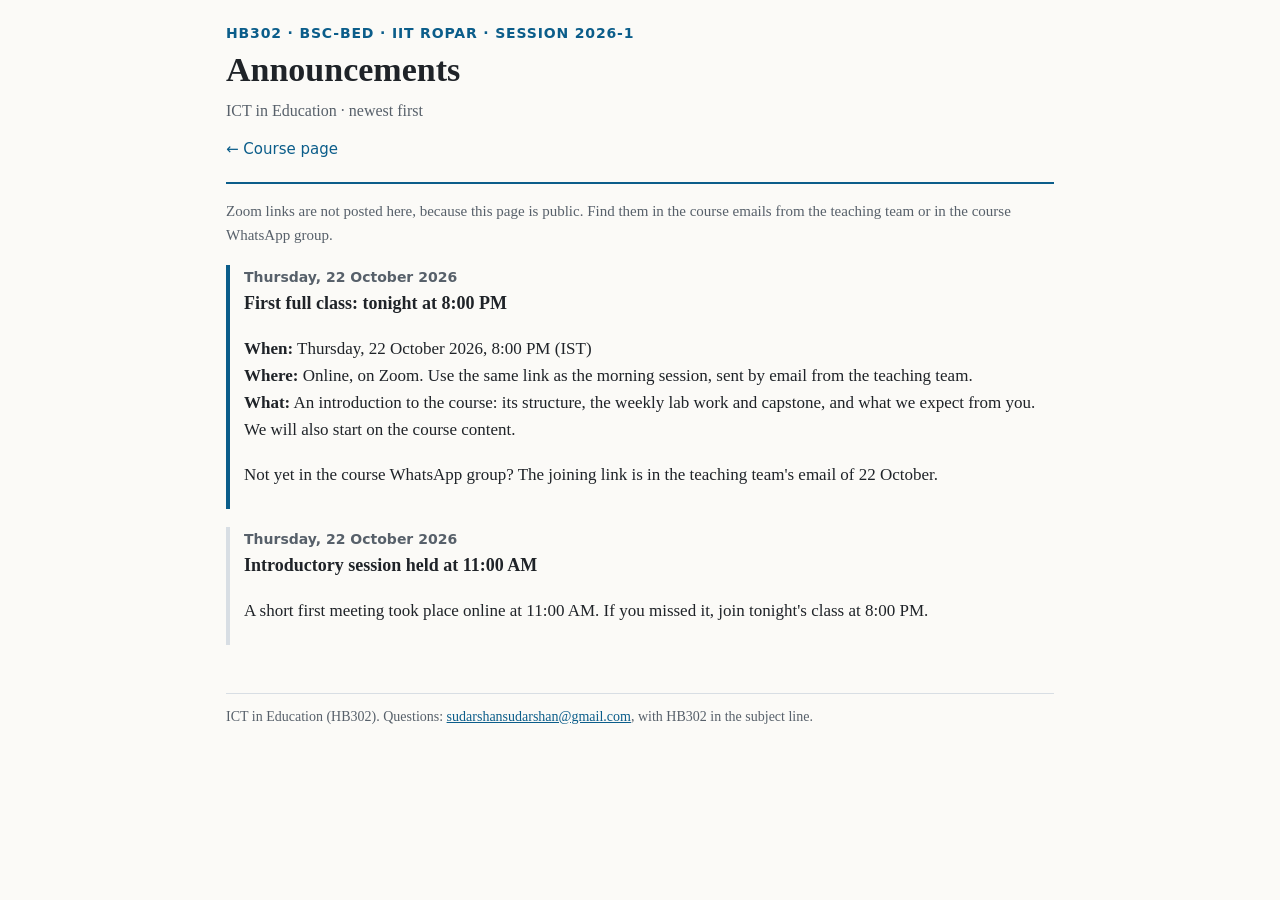
==== announcements.html @ 270b33cc "Add announcements page and shared stylesheet Co-Authored-By: Claude Opus 5.5 <noreply@anthropic.com>" ====
<!doctype html>
<html lang="en">
<head>
<meta charset="utf-8">
<meta name="viewport" content="width=device-width, initial-scale=1">
<title>Announcements · ICT in Education (HB302)</title>
<meta name="description" content="Announcements for ICT in Education (HB302), BSc-BEd, IIT Ropar, session 2026-1.">
<link rel="stylesheet" href="style.css">
</head>
<body>
<main>
<header>
  <p class="code">HB302 · BSc-BEd · IIT Ropar · Session 2026-1</p>
  <h1>Announcements</h1>
  <p class="meta">ICT in Education · newest first</p>
  <nav><a href="index.html">← Course page</a></nav>
</header>

<p class="note">Zoom links are not posted here, because this page is public. Find them in the course emails from the teaching team or in the course WhatsApp group.</p>

<div class="ann">
  <p class="date">Thursday, 22 October 2026</p>
  <h3>First full class: tonight at 8:00 PM</h3>
  <p><strong>When:</strong> Thursday, 22 October 2026, 8:00 PM (IST)<br>
  <strong>Where:</strong> Online, on Zoom. Use the same link as the morning session, sent by email from the teaching team.<br>
  <strong>What:</strong> An introduction to the course: its structure, the weekly lab work and capstone, and what we expect from you. We will also start on the course content.</p>
  <p>Not yet in the course WhatsApp group? The joining link is in the teaching team's email of 22 October.</p>
</div>

<div class="ann past">
  <p class="date">Thursday, 22 October 2026</p>
  <h3>Introductory session held at 11:00 AM</h3>
  <p>A short first meeting took place online at 11:00 AM. If you missed it, join tonight's class at 8:00 PM.</p>
</div>

<footer>ICT in Education (HB302). Questions: <a href="mailto:sudarshansudarshan@gmail.com">sudarshansudarshan@gmail.com</a>, with HB302 in the subject line.</footer>
</main>
</body>
</html>
---- style.css ----
:root {
    --bg: #fbfaf7; --text: #1f2328; --muted: #57606a; --accent: #0b5d8a;
    --line: #d8dee4; --card: #ffffff; --soft: #eef4f8;
  }
  @media (prefers-color-scheme: dark) {
    :root { --bg: #14171a; --text: #e6e6e6; --muted: #a0a8b0; --accent: #6cb6e8;
            --line: #30363d; --card: #1b1f24; --soft: #1f2a33; }
  }
  * { box-sizing: border-box; }
  body { margin: 0; background: var(--bg); color: var(--text);
         font: 17px/1.6 Georgia, Cambria, "Times New Roman", serif; }
  main { max-width: 860px; margin: 0 auto; padding: 24px 16px 64px; }
  header { border-bottom: 2px solid var(--accent); padding-bottom: 16px; margin-bottom: 8px; }
  .code { color: var(--accent); font: 600 14px/1.4 system-ui, sans-serif; letter-spacing: .06em; text-transform: uppercase; margin: 0; }
  h1 { font-size: 34px; line-height: 1.2; margin: 6px 0 8px; }
  .meta { color: var(--muted); margin: 0; font-size: 16px; }
  nav { display: flex; flex-wrap: wrap; gap: 6px 16px; margin: 16px 0 8px; font: 15px system-ui, sans-serif; }
  nav a { color: var(--accent); text-decoration: none; }
  nav a:hover { text-decoration: underline; }
  h2 { font-size: 24px; margin: 40px 0 12px; padding-top: 8px; border-top: 1px solid var(--line); }
  h3 { font-size: 18px; margin: 22px 0 6px; }
  a { color: var(--accent); overflow-wrap: anywhere; }
  p, li { overflow-wrap: break-word; }
  .card { background: var(--card); border: 1px solid var(--line); border-radius: 8px; padding: 14px 16px; }
  .team { display: grid; gap: 12px; grid-template-columns: repeat(auto-fit, minmax(220px, 1fr)); }
  .team .role { color: var(--muted); font-size: 15px; margin: 0; }
  .team .name { font-weight: 700; margin: 0 0 2px; }
  .table-wrap { overflow-x: auto; }
  table { border-collapse: collapse; width: 100%; font-size: 15.5px; }
  th, td { border: 1px solid var(--line); padding: 8px 10px; text-align: left; vertical-align: top; }
  th { background: var(--soft); }
  td.nowrap { white-space: nowrap; }
  ul { padding-left: 22px; }
  li { margin: 4px 0; }
  .tb { background: var(--soft); border-radius: 6px; padding: 8px 12px; margin: 6px 0; }
  .note { color: var(--muted); font-size: 15px; }
  footer { margin-top: 48px; color: var(--muted); font-size: 14px; border-top: 1px solid var(--line); padding-top: 12px; }
  .ann { border-left: 4px solid var(--accent); padding: 4px 0 4px 14px; margin: 18px 0; }
  .ann .date { color: var(--muted); font: 600 14px system-ui, sans-serif; margin: 0; }
  .ann h3 { margin: 4px 0 6px; }
  .ann.past { border-left-color: var(--line); }
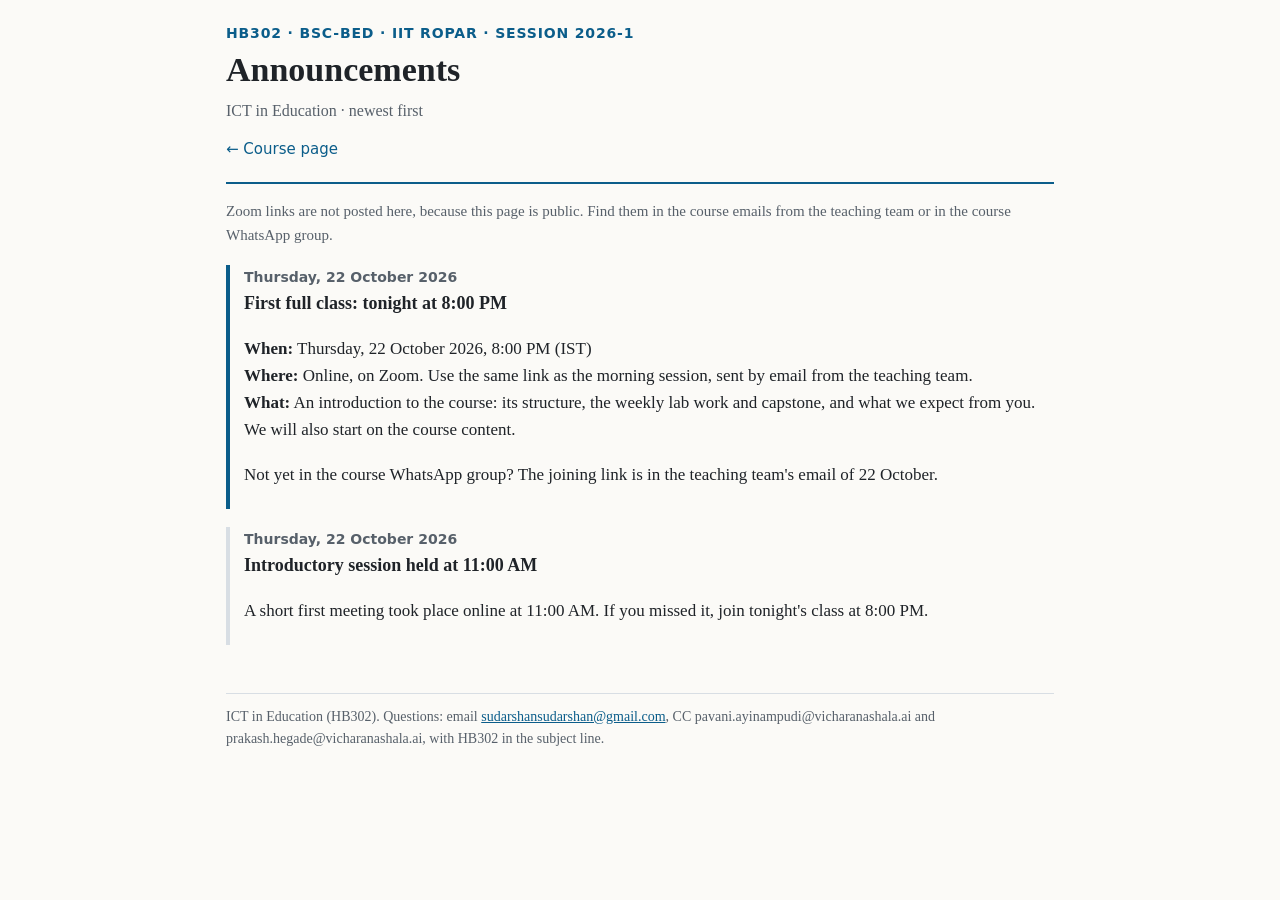
==== commit 4f37b3aa: "Questions: CC Pavani and Prakash Co-Authored-By: Claude Opus 5.5 <noreply@anthropic.com>" ====
--- a/announcements.html
+++ b/announcements.html
@@ -33,7 +33,7 @@
   <p>A short first meeting took place online at 11:00 AM. If you missed it, join tonight's class at 8:00 PM.</p>
 </div>
 
-<footer>ICT in Education (HB302). Questions: <a href="mailto:sudarshansudarshan@gmail.com">sudarshansudarshan@gmail.com</a>, with HB302 in the subject line.</footer>
+<footer>ICT in Education (HB302). Questions: email <a href="mailto:sudarshansudarshan@gmail.com?cc=pavani.ayinampudi@vicharanashala.ai,prakash.hegade@vicharanashala.ai&amp;subject=HB302%3A%20">sudarshansudarshan@gmail.com</a>, CC pavani.ayinampudi@vicharanashala.ai and prakash.hegade@vicharanashala.ai, with HB302 in the subject line.</footer>
 </main>
 </body>
 </html>
